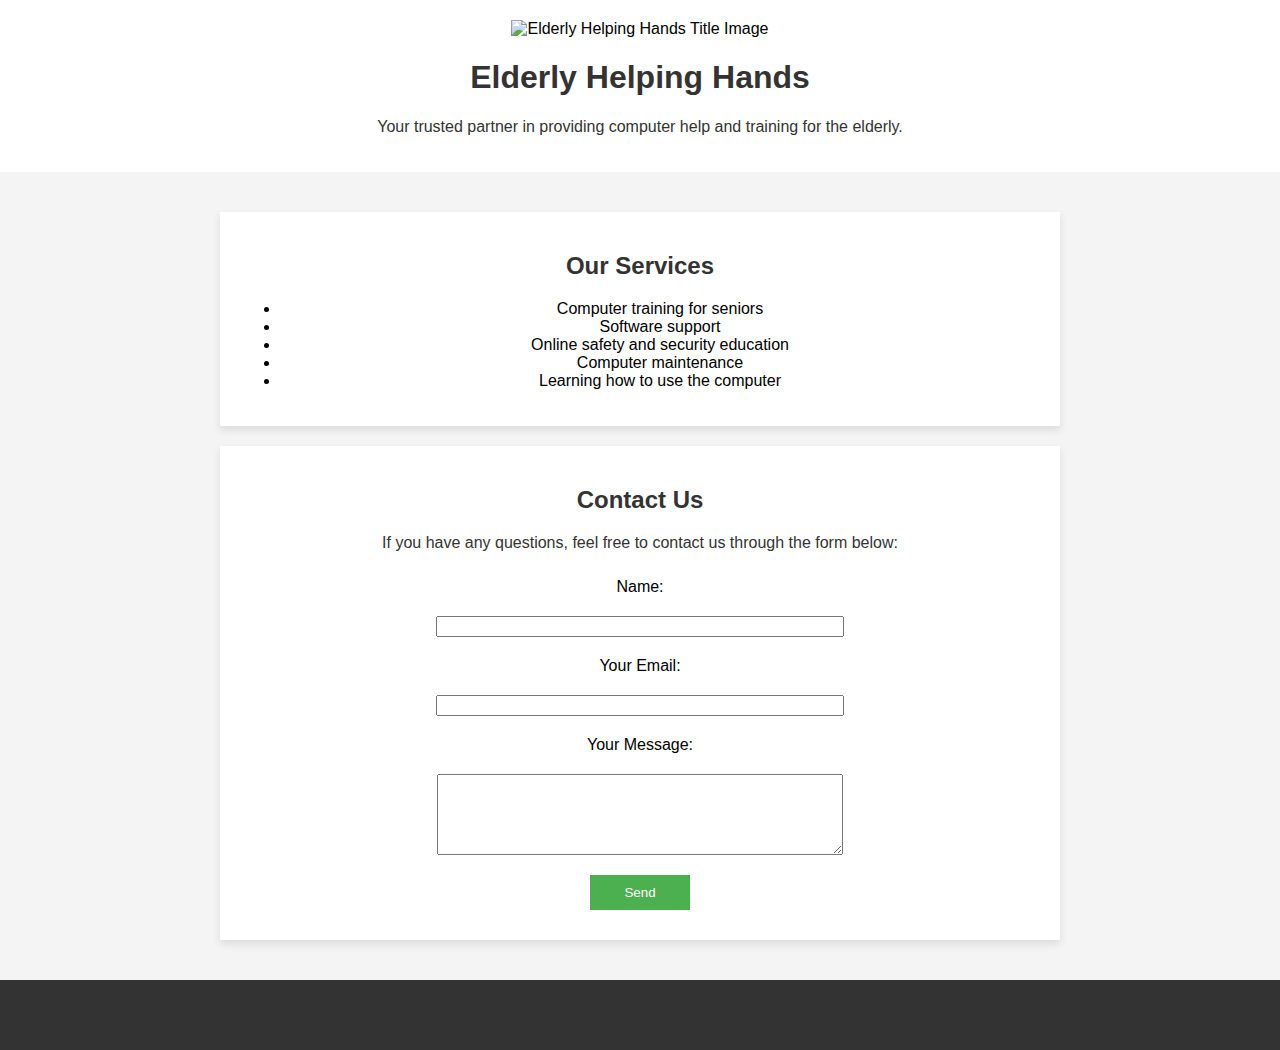
==== index.html @ d2df4e4e "Update index.html" ====
<!DOCTYPE html>
<html lang="en">
<head>
    <meta charset="UTF-8">
    <meta name="viewport" content="width=device-width, initial-scale=1.0">
    <title>Elderly Helping Hands</title>
    <style>
        body {
            font-family: Arial, sans-serif;
            margin: 0;
            padding: 0;
            background-color: #f4f4f4;
            display: flex;
            flex-direction: column;
            min-height: 100vh;
            text-align: center;
        }
        header {
            padding: 20px;
            background-color: #fff;
        }
        .lead-image {
            max-width: 100%;
            height: auto;
        }
        h1, h2, p {
            color: #333;
        }
        main {
            flex-grow: 1;
            padding: 20px;
            min-height: calc(100vh - 180px); /* Adjusting for header/footer height */
        }
        section {
            margin: 20px auto;
            max-width: 800px;
            padding: 20px;
            background-color: #fff;
            box-shadow: 0px 4px 8px rgba(0, 0, 0, 0.1);
        }
        footer {
            background-color: #333;
            color: white;
            padding: 10px;
            text-align: center;
            margin-top: auto;
        }
        form {
            display: flex;
            flex-direction: column;
            align-items: center;
        }
        label, input, textarea {
            margin: 10px 0;
            width: 100%;
            max-width: 400px;
        }
        input[type="submit"] {
            width: 100px;
            padding: 10px;
            background-color: #4CAF50;
            color: white;
            border: none;
            cursor: pointer;
        }
        input[type="submit"]:hover {
            background-color: #45a049;
        }
    </style>
</head>
<body>
    <header>
        <img src="image1.jpg" alt="Elderly Helping Hands Title Image" class="lead-image">
        <h1>Elderly Helping Hands</h1>
        <p>Your trusted partner in providing computer help and training for the elderly.</p>
    </header>

    <main>
        <section id="services">
            <h2>Our Services</h2>
            <ul>
                <li>Computer training for seniors</li>
                <li>Software support</li>
                <li>Online safety and security education</li>
                <li>Computer maintenance</li>
                <li>Learning how to use the computer</li>
            </ul>
        </section>

        <section id="contact">
            <h2>Contact Us</h2>
            <p>If you have any questions, feel free to contact us through the form below:</p>

            <form action="mailto:elderlyhelpinghands.contact@gmail.com" method="POST" enctype="text/plain">
                <label for="name">Name:</label>
                <input type="text" id="name" name="name" required>

                <label for="email">Your Email:</label>
                <input type="email" id="email" name="email" required>

                <label for="message">Your Message:</label>
                <textarea id="message" name="message" rows="5" required></textarea>

                <input type="submit" value="Send">
            </form>
        </section>
    </main>

    <footer>
        <p>&copy; 2024 Elderly Helping Hands</p>
    </footer>
</body>
</html>
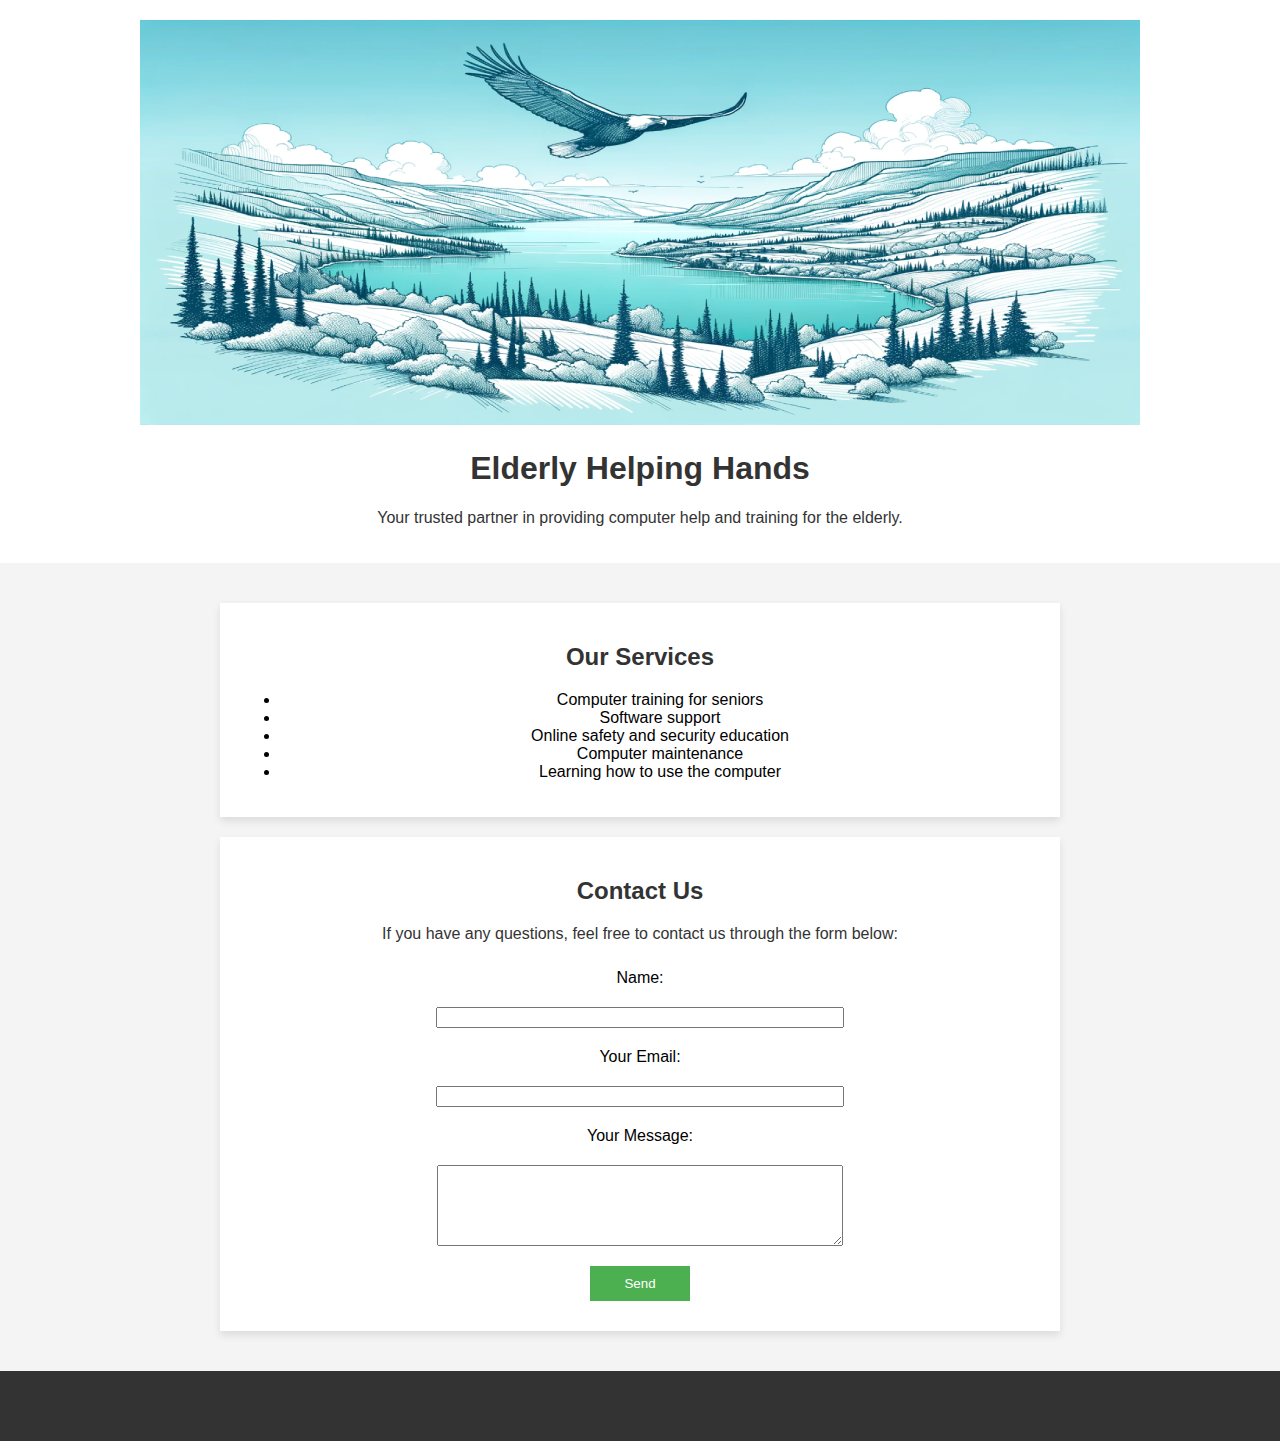
==== commit 4a7bf2d1: "Update index.html" ====
--- a/index.html
+++ b/index.html
@@ -70,7 +70,7 @@
 </head>
 <body>
     <header>
-        <img src="image1.jpg" alt="Elderly Helping Hands Title Image" class="lead-image">
+        <img src="images/image1.jpg" alt="Elderly Helping Hands Title Image" class="lead-image">
         <h1>Elderly Helping Hands</h1>
         <p>Your trusted partner in providing computer help and training for the elderly.</p>
     </header>
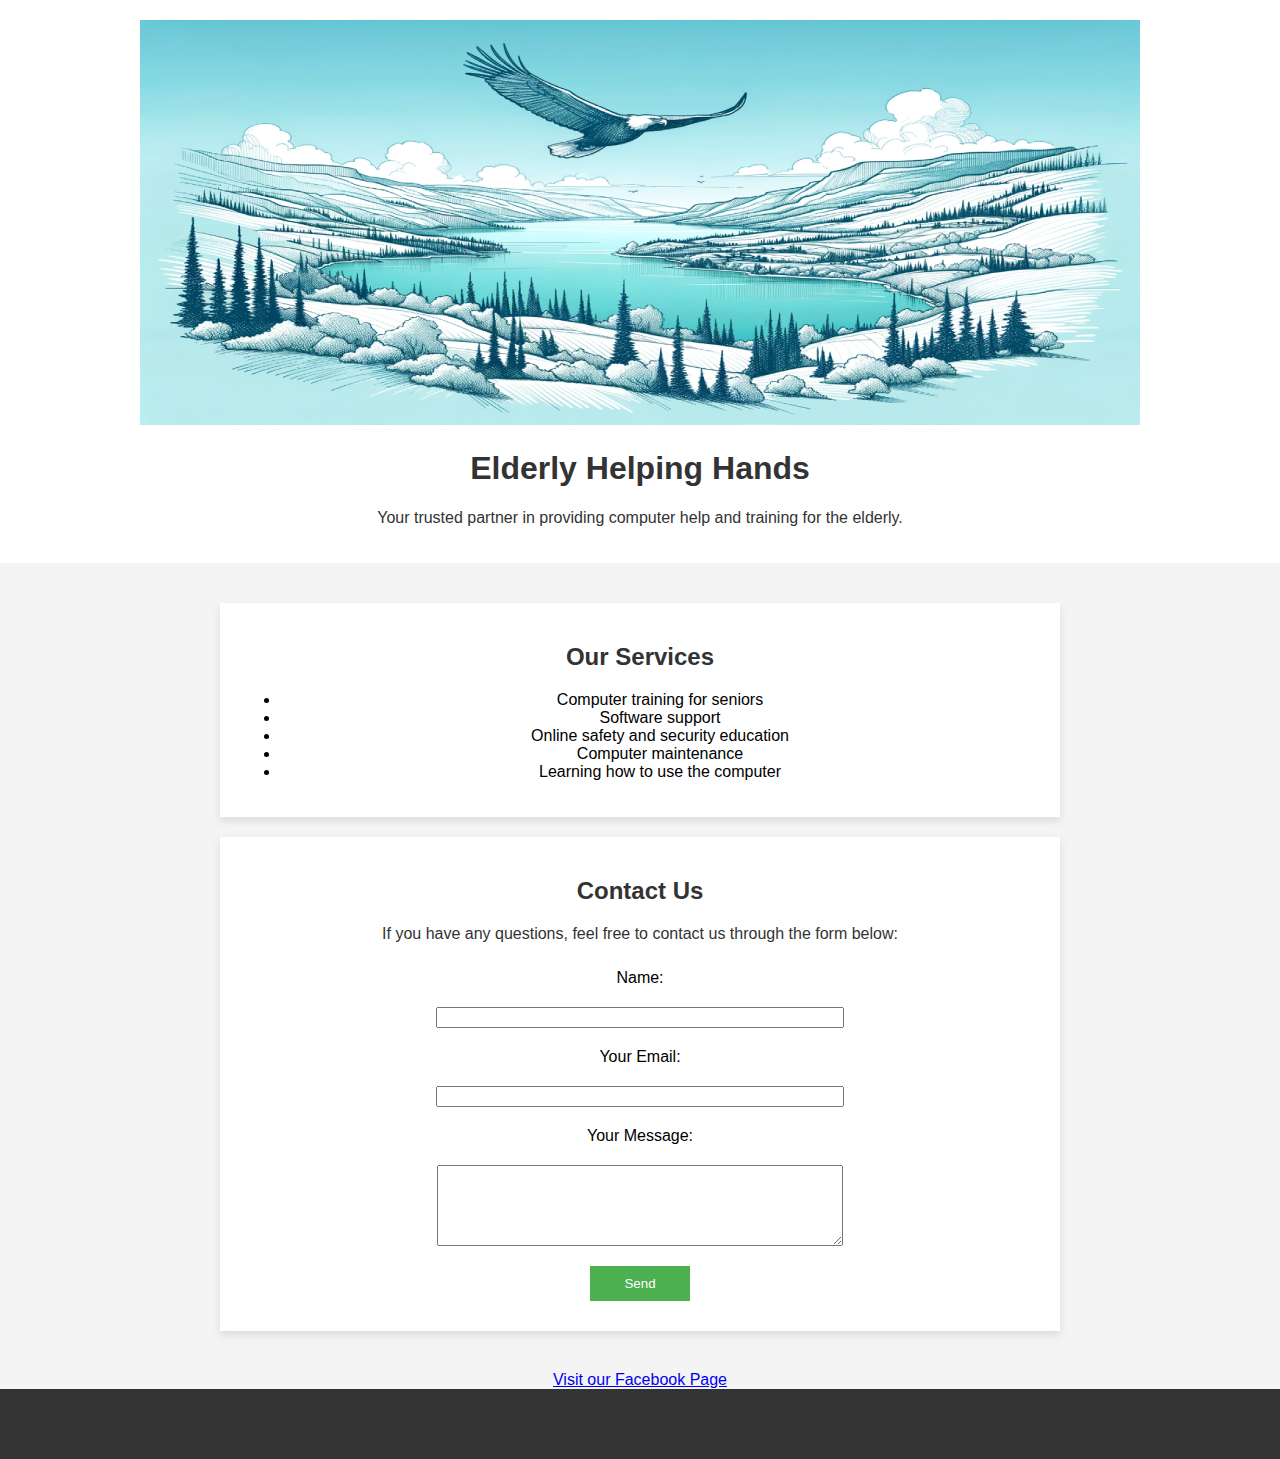
==== commit 1a0af06a: "Update index.html" ====
--- a/index.html
+++ b/index.html
@@ -91,7 +91,7 @@
             <h2>Contact Us</h2>
             <p>If you have any questions, feel free to contact us through the form below:</p>
 
-            <form action="mailto:elderlyhelpinghands.contact@gmail.com" method="POST" enctype="text/plain">
+            <form action="https://formspree.io/f/xwpeggpb" method="POST">
                 <label for="name">Name:</label>
                 <input type="text" id="name" name="name" required>
 
@@ -105,6 +105,7 @@
             </form>
         </section>
     </main>
+        <a href="https://www.facebook.com/elderly-helping-hands" target="_blank">Visit our Facebook Page</a>
 
     <footer>
         <p>&copy; 2024 Elderly Helping Hands</p>
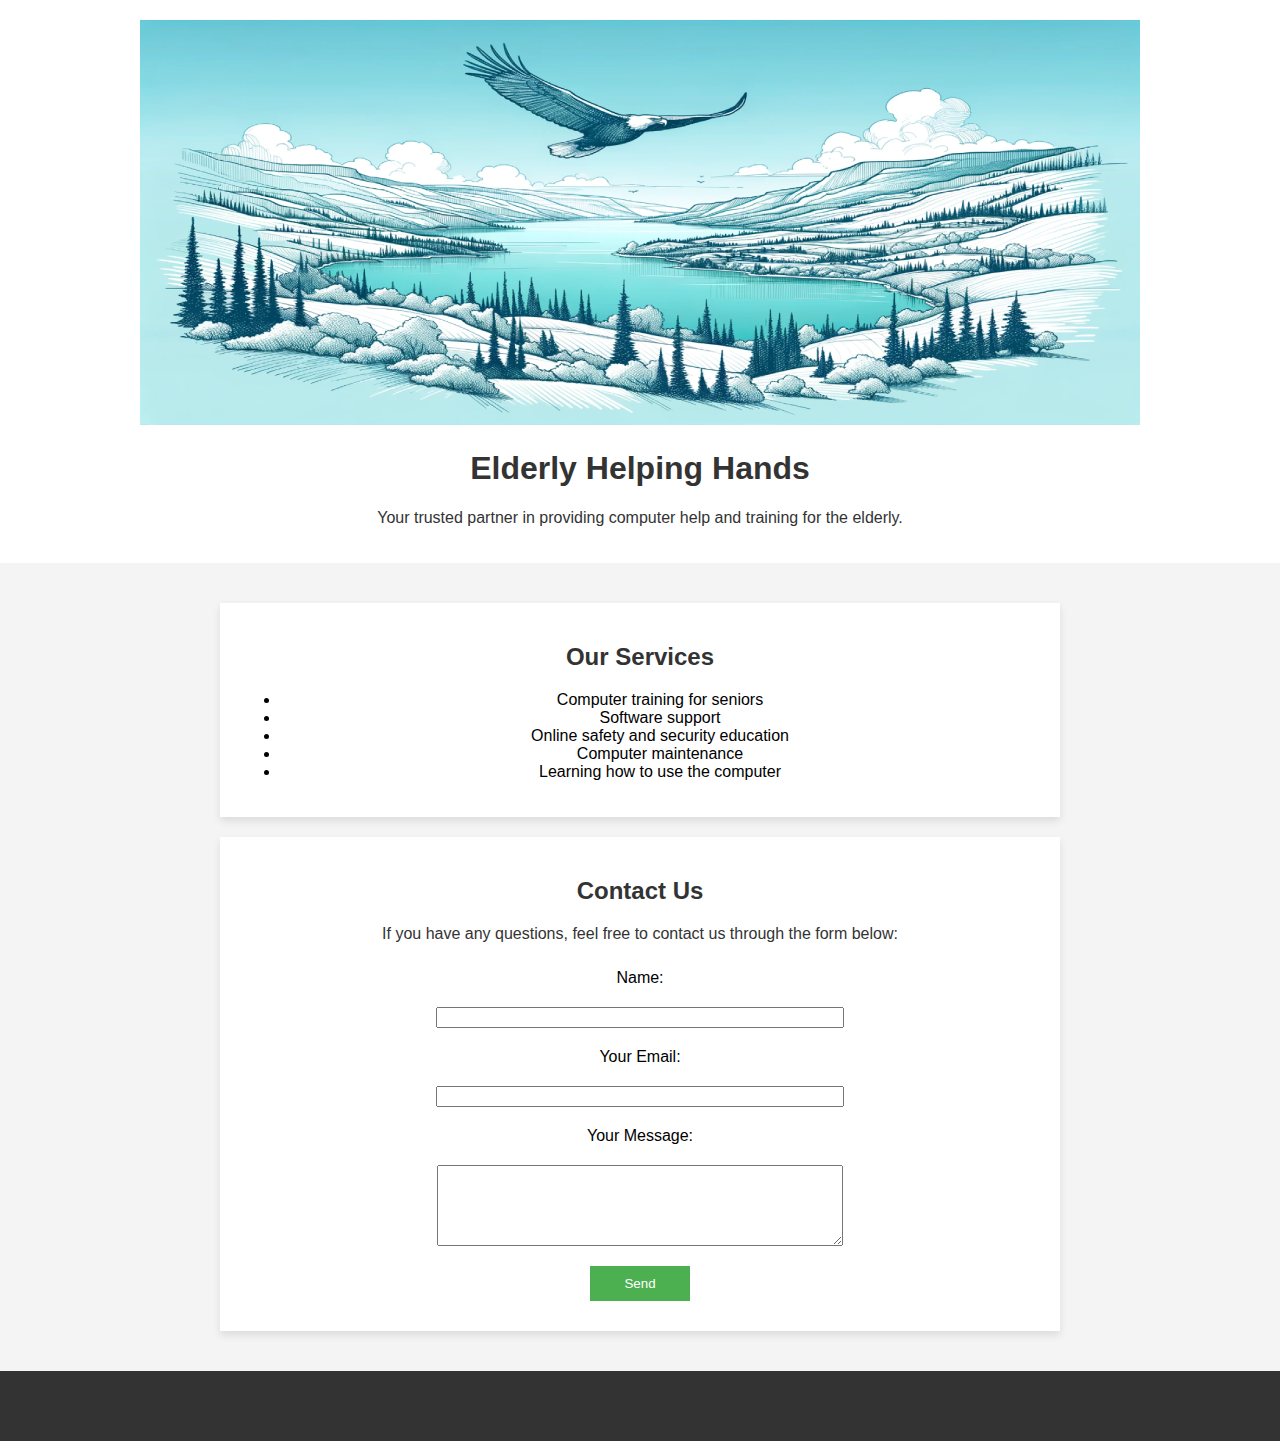
==== commit b43033c9: "Update index.html" ====
--- a/index.html
+++ b/index.html
@@ -105,8 +105,7 @@
             </form>
         </section>
     </main>
-        <a href="https://www.facebook.com/elderly-helping-hands" target="_blank">Visit our Facebook Page</a>
-
+        
     <footer>
         <p>&copy; 2024 Elderly Helping Hands</p>
     </footer>
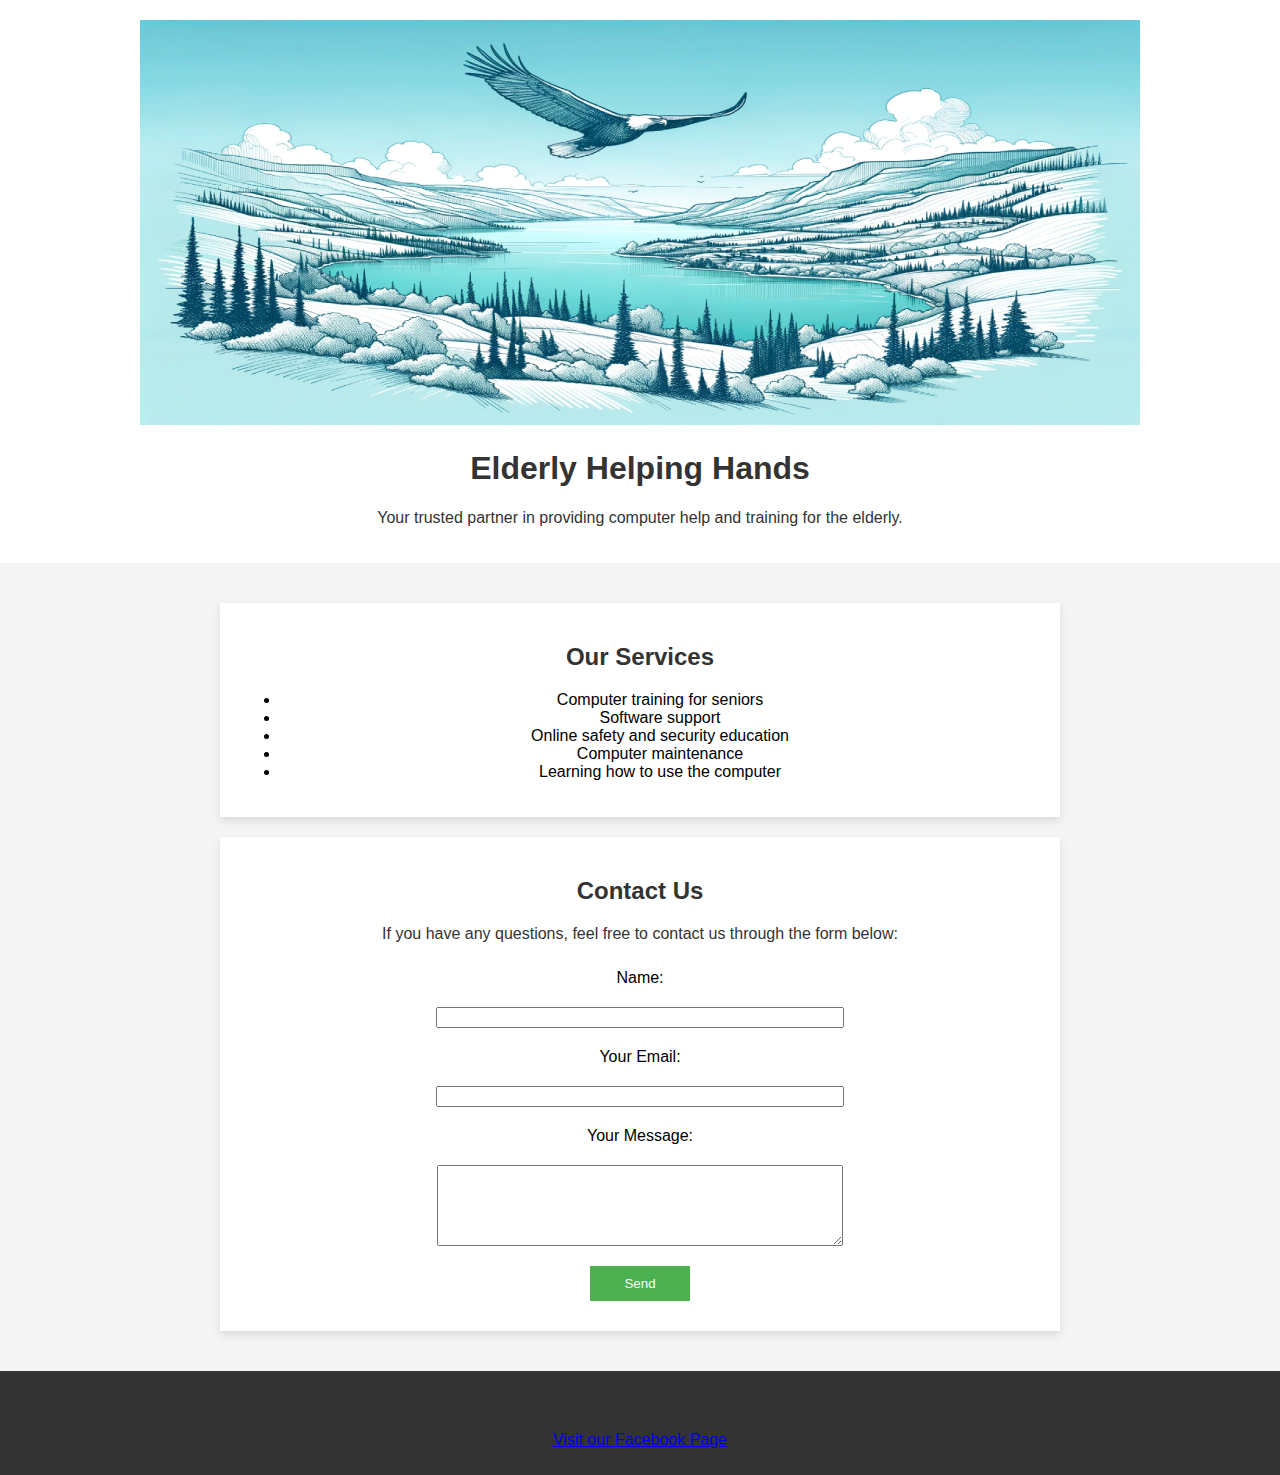
==== commit 5eef9f03: "Update index.html" ====
--- a/index.html
+++ b/index.html
@@ -108,6 +108,7 @@
         
     <footer>
         <p>&copy; 2024 Elderly Helping Hands</p>
+        <p><a href="https://www.facebook.com/elderlyhelpinghand">Visit our Facebook Page</a></p>
     </footer>
 </body>
 </html>
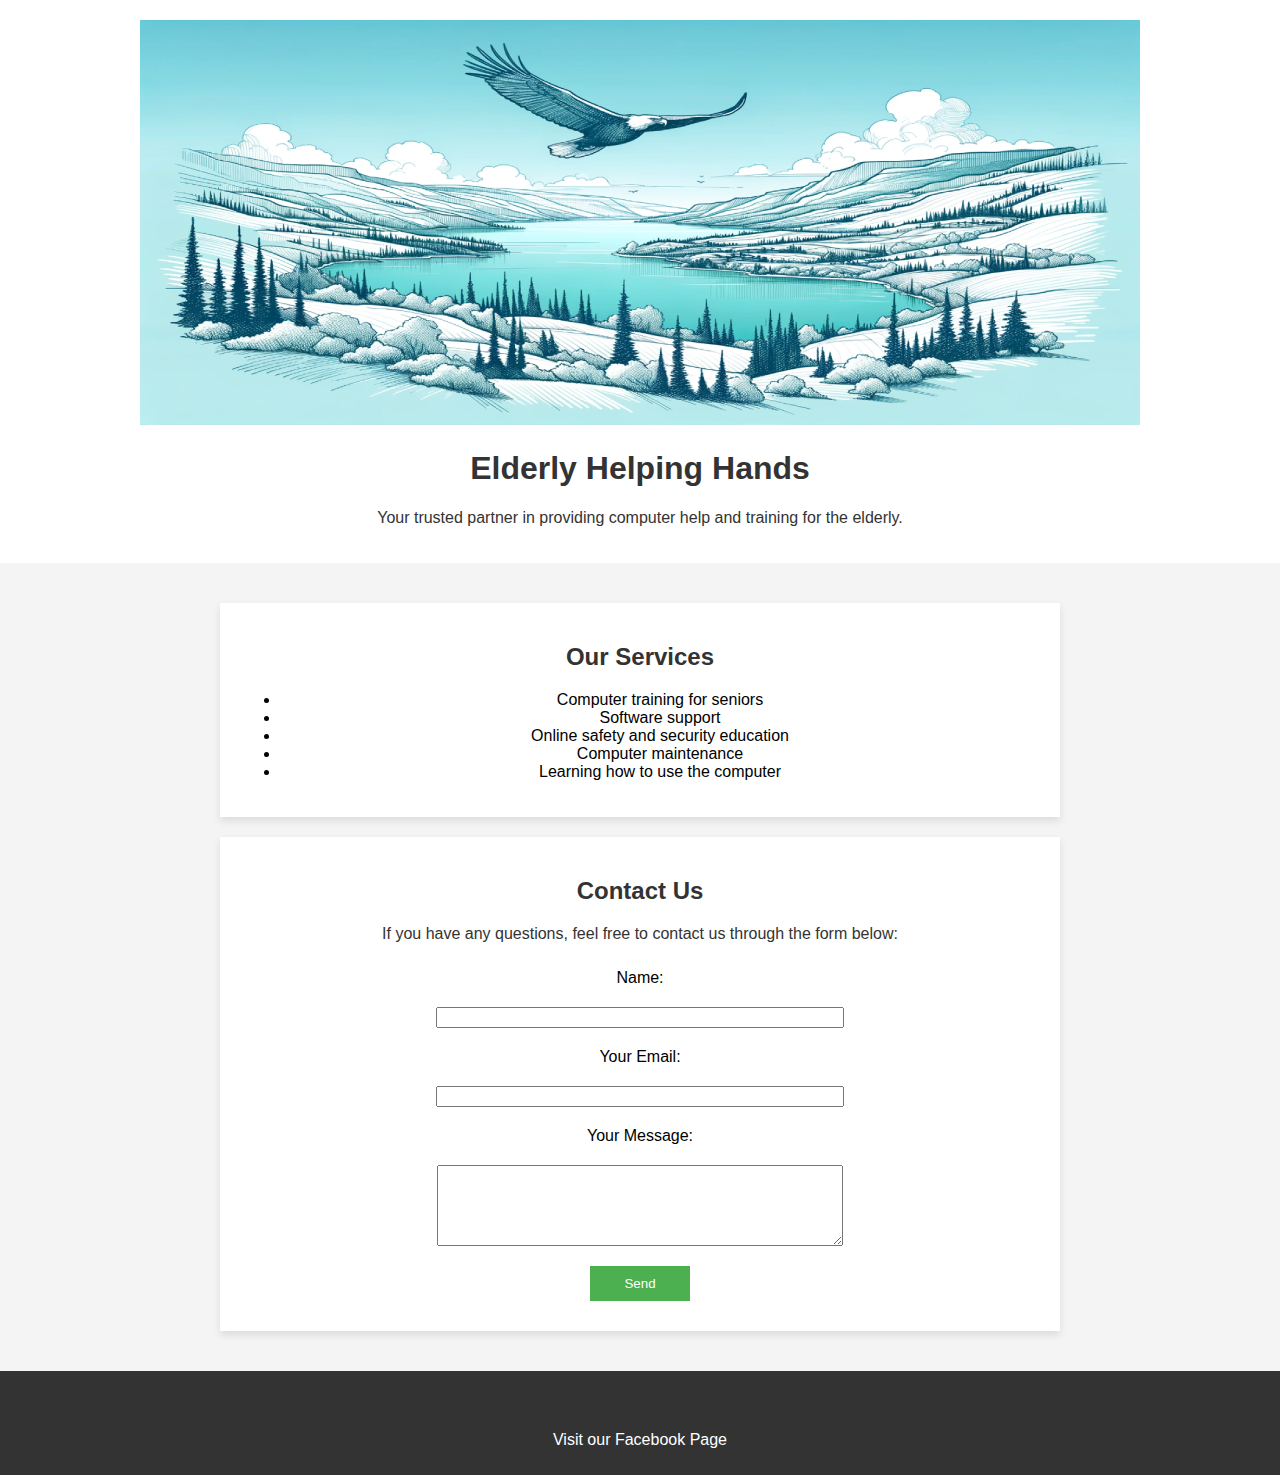
==== commit 20932f92: "Update index.html" ====
--- a/index.html
+++ b/index.html
@@ -44,6 +44,13 @@
             padding: 10px;
             text-align: center;
             margin-top: auto;
+        }
+        footer a {
+            color: white;
+            text-decoration: none;
+        }
+        footer a:hover {
+            text-decoration: underline;
         }
         form {
             display: flex;
@@ -108,7 +115,7 @@
         
     <footer>
         <p>&copy; 2024 Elderly Helping Hands</p>
-        <p><a href="https://www.facebook.com/elderlyhelpinghand">Visit our Facebook Page</a></p>
+        <p><a href="https://www.facebook.com/elderly-helping-hands">Visit our Facebook Page</a></p>
     </footer>
 </body>
 </html>
